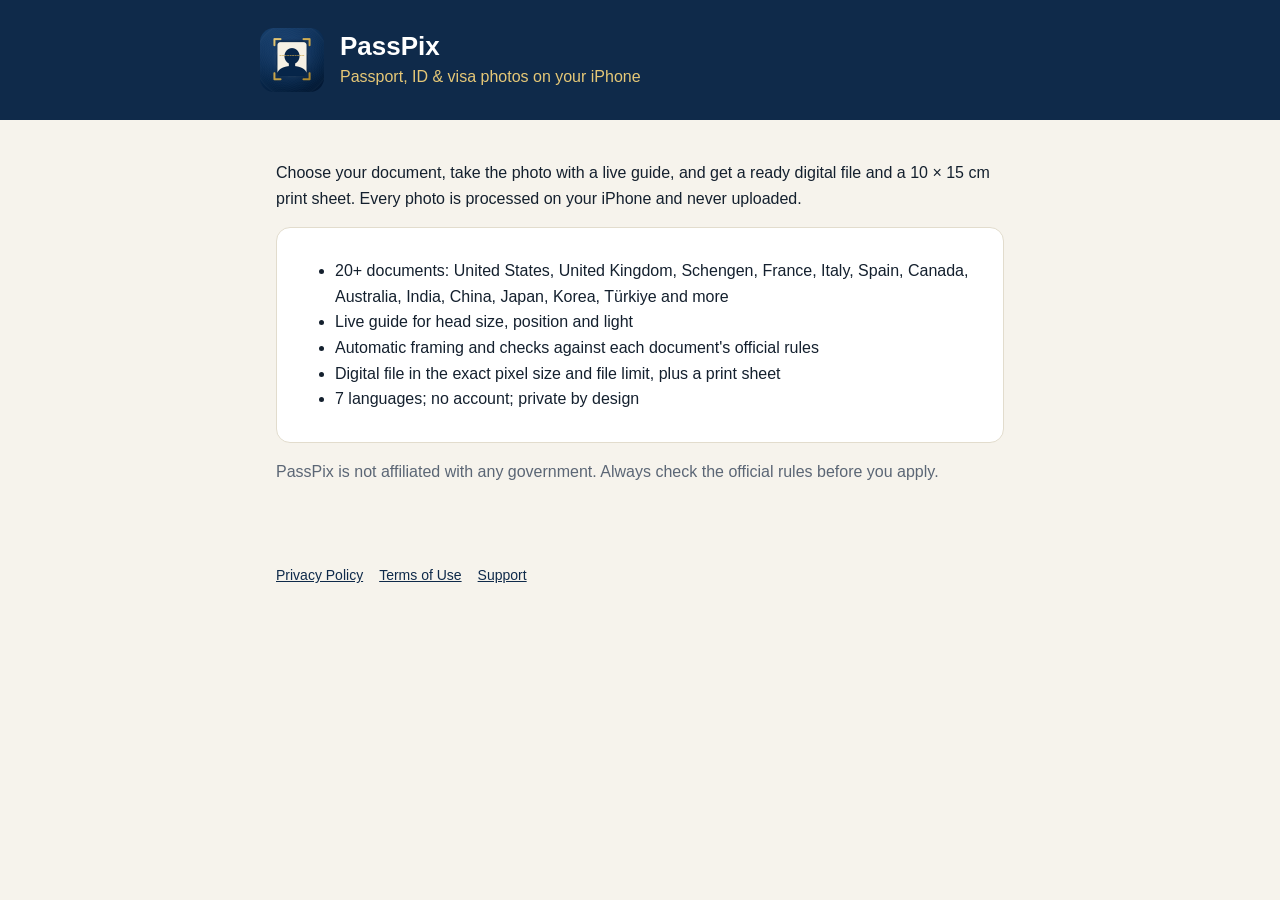
==== passpix/index.html @ 267d3633 "Add files via upload" ====
<!doctype html>
<html lang="en">
<head>
<meta charset="utf-8">
<meta name="viewport" content="width=device-width, initial-scale=1">
<title>PassPix: Passport &amp; ID Photo</title>
<link rel="stylesheet" href="style.css">
</head>
<body>
<header><div class="wrap"><img src="icon.png" alt="PassPix icon"><div><h1>PassPix</h1><p>Passport, ID &amp; visa photos on your iPhone</p></div></div></header>
<main>
<p>Choose your document, take the photo with a live guide, and get a ready digital file and a 10 × 15 cm print sheet. Every photo is processed on your iPhone and never uploaded.</p>
<div class="card">
<ul>
  <li>20+ documents: United States, United Kingdom, Schengen, France, Italy, Spain, Canada, Australia, India, China, Japan, Korea, Türkiye and more</li>
  <li>Live guide for head size, position and light</li>
  <li>Automatic framing and checks against each document's official rules</li>
  <li>Digital file in the exact pixel size and file limit, plus a print sheet</li>
  <li>7 languages; no account; private by design</li>
</ul>
</div>
<p class="muted">PassPix is not affiliated with any government. Always check the official rules before you apply.</p>
</main>
<footer><nav><a href="privacy-policy.html">Privacy Policy</a><a href="terms.html">Terms of Use</a><a href="support.html">Support</a></nav></footer>
</body>
</html>
---- passpix/style.css ----
:root { --text:#14202E; --muted:#5B6675; --navy:#0F2A4A; --gold:#A9852F; --bg:#F6F3EC; --card:#FFFFFF; --line:#E2DCCD; }
@media (prefers-color-scheme: dark) {
  :root { --text:#EEF2F7; --muted:#A3AFBF; --navy:#8FB4E3; --gold:#D9B860; --bg:#0B1424; --card:#142238; --line:#24364F; }
}
* { box-sizing: border-box; }
body { margin:0; background:var(--bg); color:var(--text); font:16px/1.6 -apple-system, BlinkMacSystemFont, "Segoe UI", Roboto, sans-serif; }
header { background:#0F2A4A; color:#fff; padding:28px 16px; }
header .wrap { max-width:760px; margin:0 auto; display:flex; gap:16px; align-items:center; }
header img { width:64px; height:64px; border-radius:14px; }
header h1 { margin:0; font-size:26px; line-height:1.2; }
header p { margin:2px 0 0; color:#E6C877; }
main { max-width:760px; margin:0 auto; padding:24px 16px 64px; }
h2 { font-size:20px; margin:32px 0 8px; color:var(--navy); }
h3 { font-size:17px; margin:20px 0 4px; }
.card { background:var(--card); border:1px solid var(--line); border-radius:14px; padding:14px 18px; }
.muted { color:var(--muted); }
a { color:var(--navy); }
nav a { margin-right:16px; }
footer { max-width:760px; margin:0 auto; padding:0 16px 40px; color:var(--muted); font-size:14px; }
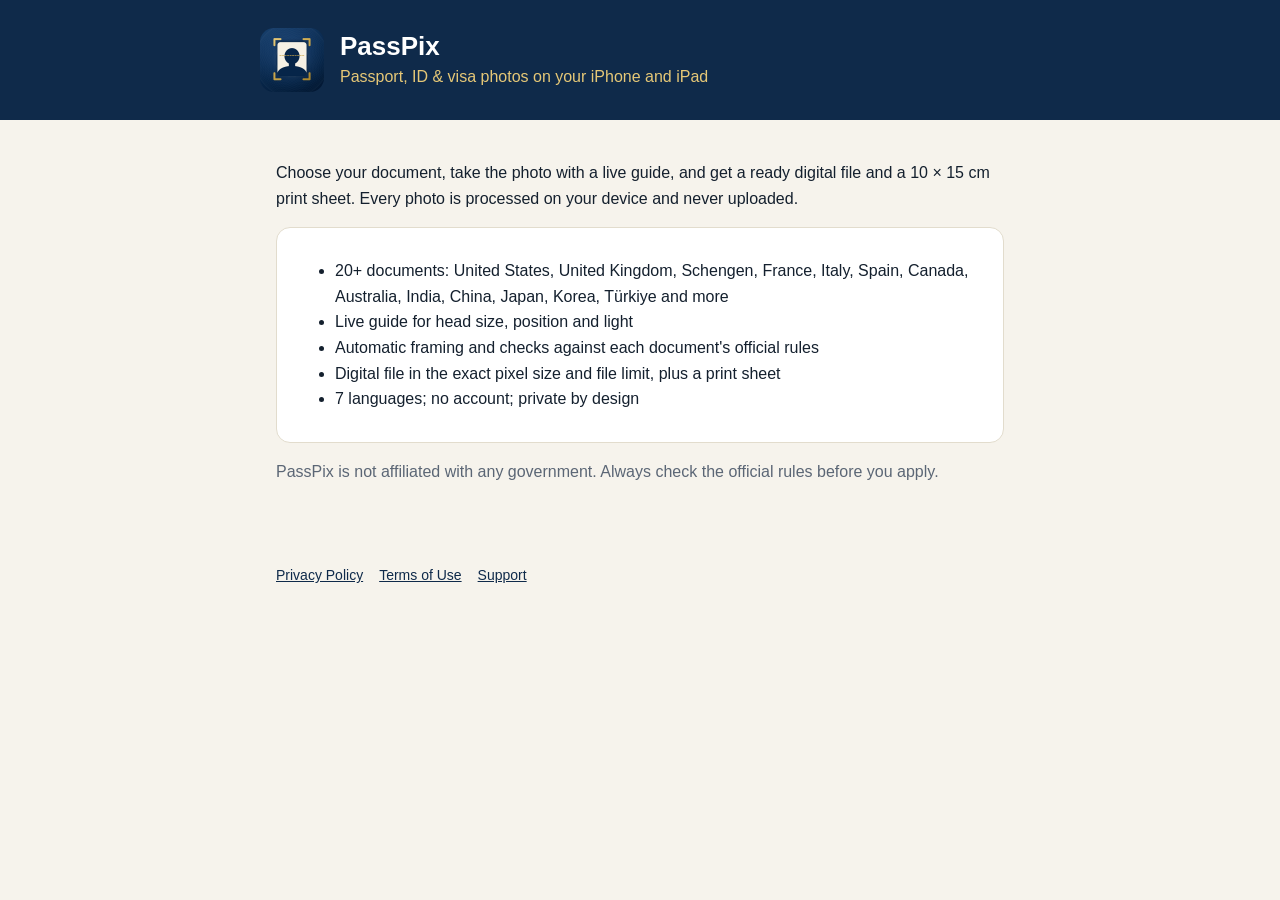
==== commit 5b109ff8: "Add files via upload" ====
--- a/passpix/index.html
+++ b/passpix/index.html
@@ -7,9 +7,9 @@
 <link rel="stylesheet" href="style.css">
 </head>
 <body>
-<header><div class="wrap"><img src="icon.png" alt="PassPix icon"><div><h1>PassPix</h1><p>Passport, ID &amp; visa photos on your iPhone</p></div></div></header>
+<header><div class="wrap"><img src="icon.png" alt="PassPix icon"><div><h1>PassPix</h1><p>Passport, ID &amp; visa photos on your iPhone and iPad</p></div></div></header>
 <main>
-<p>Choose your document, take the photo with a live guide, and get a ready digital file and a 10 × 15 cm print sheet. Every photo is processed on your iPhone and never uploaded.</p>
+<p>Choose your document, take the photo with a live guide, and get a ready digital file and a 10 × 15 cm print sheet. Every photo is processed on your device and never uploaded.</p>
 <div class="card">
 <ul>
   <li>20+ documents: United States, United Kingdom, Schengen, France, Italy, Spain, Canada, Australia, India, China, Japan, Korea, Türkiye and more</li>
